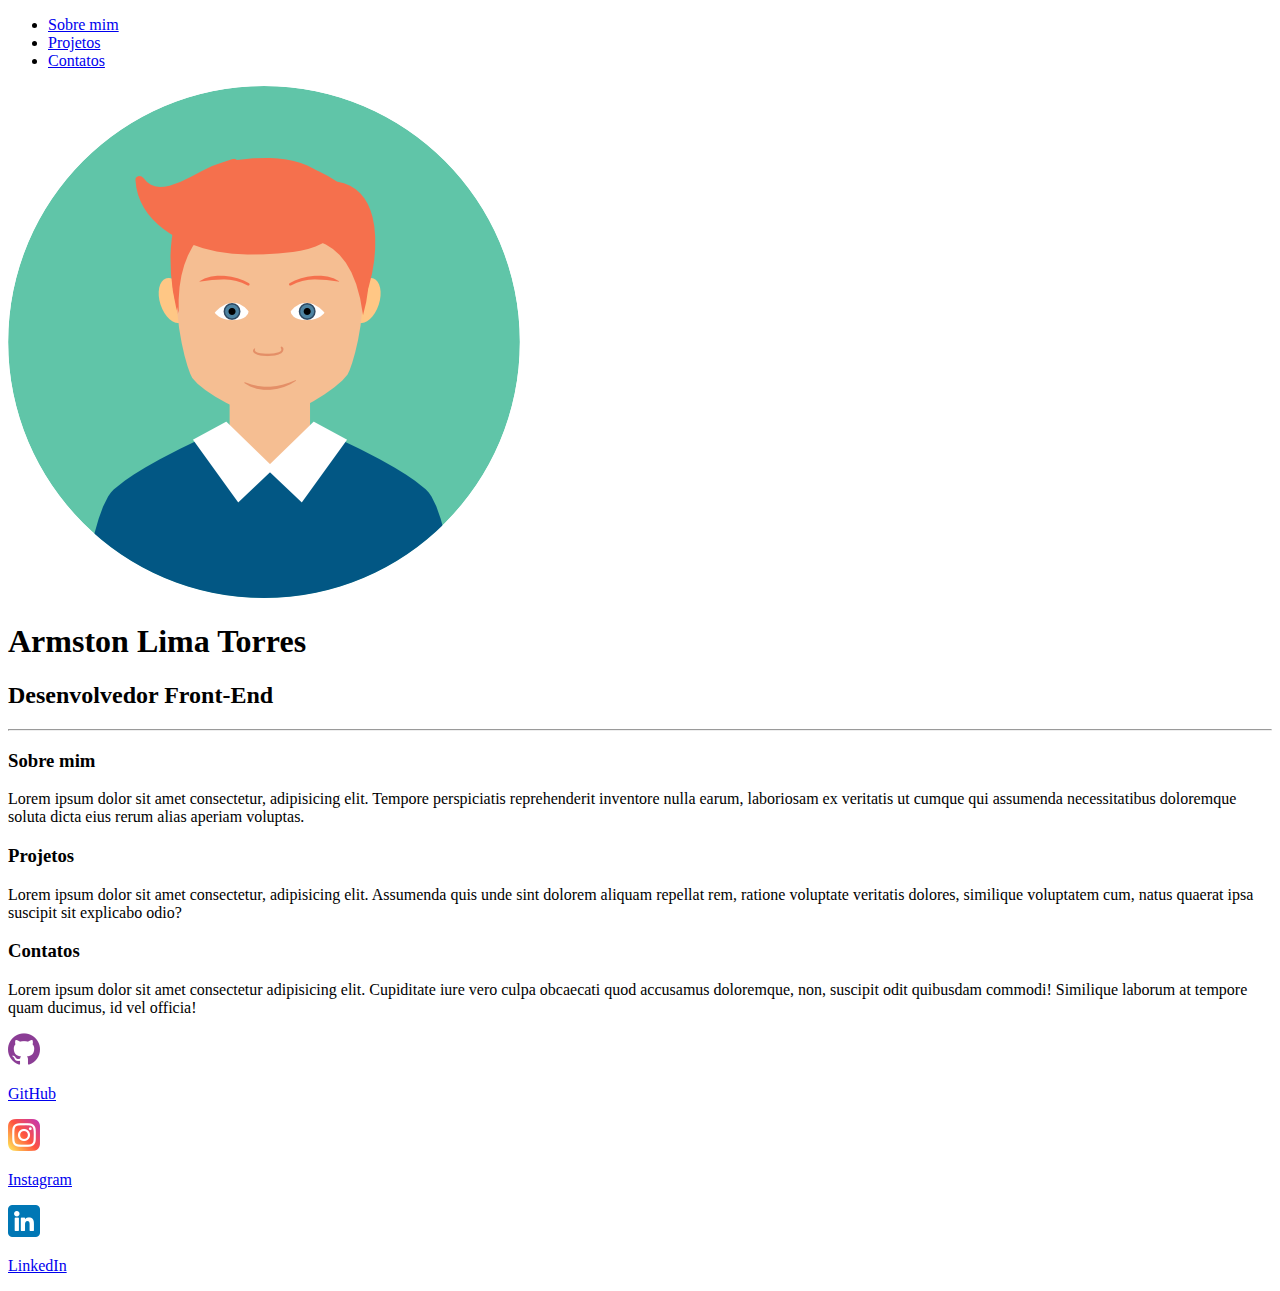
==== index.html @ 2be86035 "Alteração do index" ====
<!DOCTYPE html>
<html lang="pt-br">
<head>
    <meta charset="UTF-8">
    <meta http-equiv="X-UA-Compatible" content="IE=edge">
    <meta name="viewport" content="width=device-width, initial-scale=1.0">
    <link rel="stylesheet" href="index5.css">
    <title>Document</title>
</head>
<body>
    <nav>
        <ul>
            <li><a href="#">Sobre mim</a></li>
            <li><a href="#">Projetos</a></li>
            <li><a href="#">Contatos</a></li>
        </ul>
    </nav>
    <header>
        <div class="center">
            <img src="img/man.png" alt="">
        </div>

        <h1>Armston Lima Torres</h1>
        <h2>Desenvolvedor Front-End</h2>
        <hr>
    </header>
    <main>
        <section>
            <h3>Sobre mim</h3>
            <p>Lorem ipsum dolor sit amet consectetur, adipisicing elit. Tempore perspiciatis reprehenderit inventore nulla earum, laboriosam ex veritatis ut cumque qui assumenda necessitatibus doloremque soluta dicta eius rerum alias aperiam voluptas.</p>
        </section>
        <section>
            <h3>Projetos</h3>
            <p>Lorem ipsum dolor sit amet consectetur, adipisicing elit. Assumenda quis unde sint dolorem aliquam repellat rem, ratione voluptate veritatis dolores, similique voluptatem cum, natus quaerat ipsa suscipit sit explicabo odio?</p>
        </section>
        <section>
            <h3>Contatos</h3>
            <p>Lorem ipsum dolor sit amet consectetur adipisicing elit. Cupiditate iure vero culpa obcaecati quod accusamus doloremque, non, suscipit odit quibusdam commodi! Similique laborum at tempore quam ducimus, id vel officia!</p>
        </section>
    </main>

    <footer>
        <a href="#">
            <img src="img/github-logo.png" alt="">
            <p>GitHub</p>
        </a>
        <a href="#">
            <img src="img/instagram (1).png" alt="">
            <p>Instagram</p>
        </a>
        <a href="#">
            <img src="img/linkedin.png" alt="">
            <p>LinkedIn</p>
        </a>
    </footer>
</body>
</html>
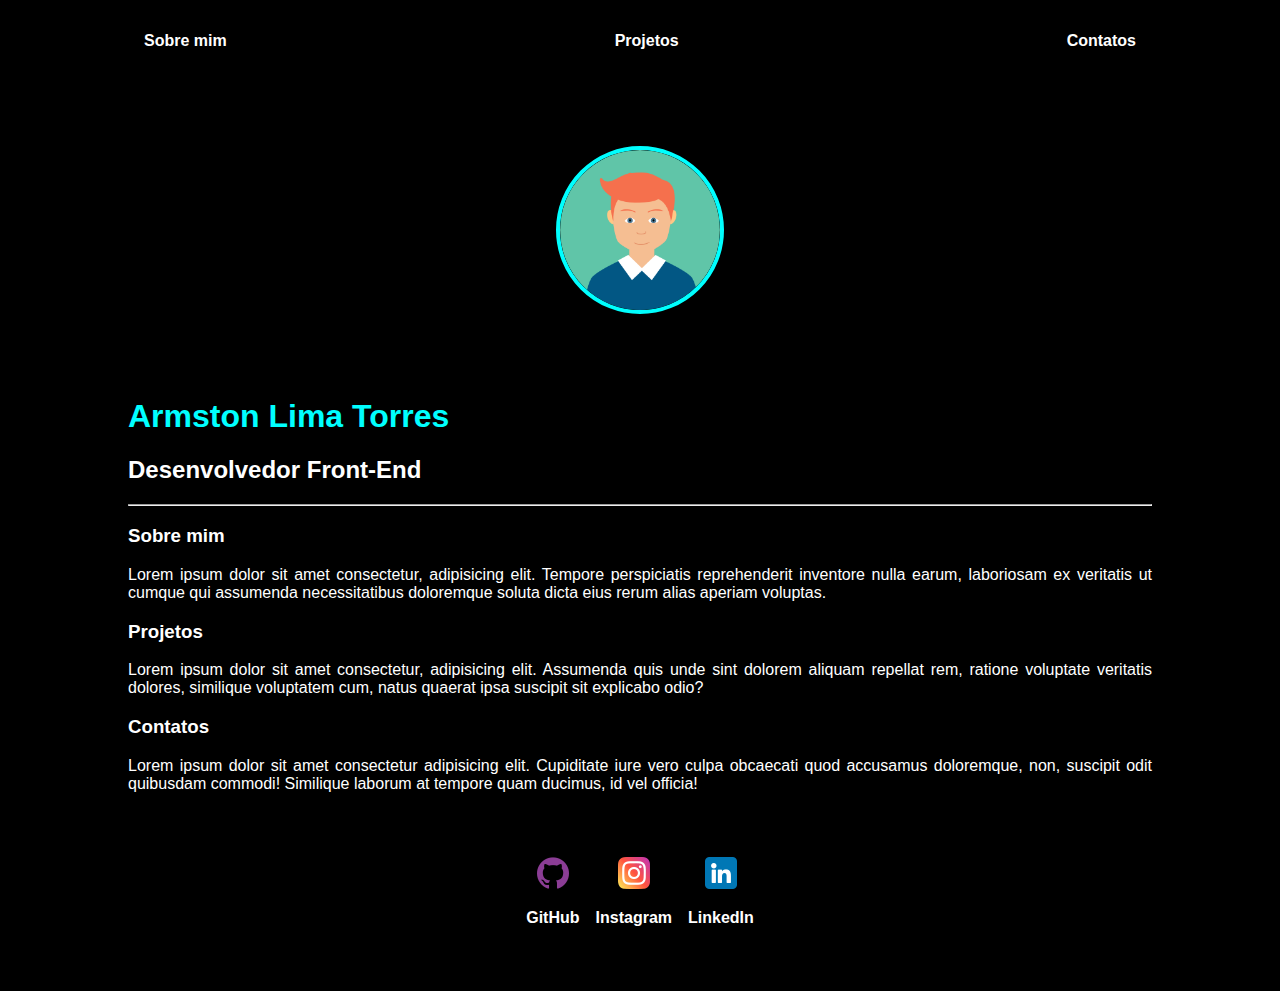
==== commit df1c00d7: "Correção css" ====
--- a/index.html
+++ b/index.html
@@ -4,7 +4,7 @@
     <meta charset="UTF-8">
     <meta http-equiv="X-UA-Compatible" content="IE=edge">
     <meta name="viewport" content="width=device-width, initial-scale=1.0">
-    <link rel="stylesheet" href="index5.css">
+    <link rel="stylesheet" href="css/index5.css">
     <title>Document</title>
 </head>
 <body>
--- a/css/index5.css
+++ b/css/index5.css
@@ -0,0 +1,67 @@
+:root{
+    font-size: 62,5%;
+    color: white;
+}
+
+body{
+    background-color: black;
+    font-family: Arial, Helvetica, sans-serif;
+    width: 80%;
+    margin: 0 auto;
+}
+
+ul{
+    display:flex;
+    justify-content: space-between;
+    align-items: center;
+    list-style: none;
+    padding: 16px;
+}
+
+a{
+    text-decoration: none;
+    color: white;
+}
+
+a:hover{
+    color: aqua;
+}
+
+header img{
+    width: 10rem;
+    min-width: 2rem;
+    border: .3rem solid aqua;
+    border-radius: 50%;
+}
+
+header div{
+    margin: 5rem 0;
+}
+
+.center{
+    text-align: center;
+}
+
+h1{
+    color: aqua;
+}
+
+section p{
+    text-align: justify;
+}
+
+footer{
+    display: flex;
+    justify-content: center;
+    padding: 3rem 0;
+}
+
+footer a{
+    margin: 0 .5rem;
+    text-align: center;
+}
+
+ul, footer{
+    font-weight: bold;
+}
+
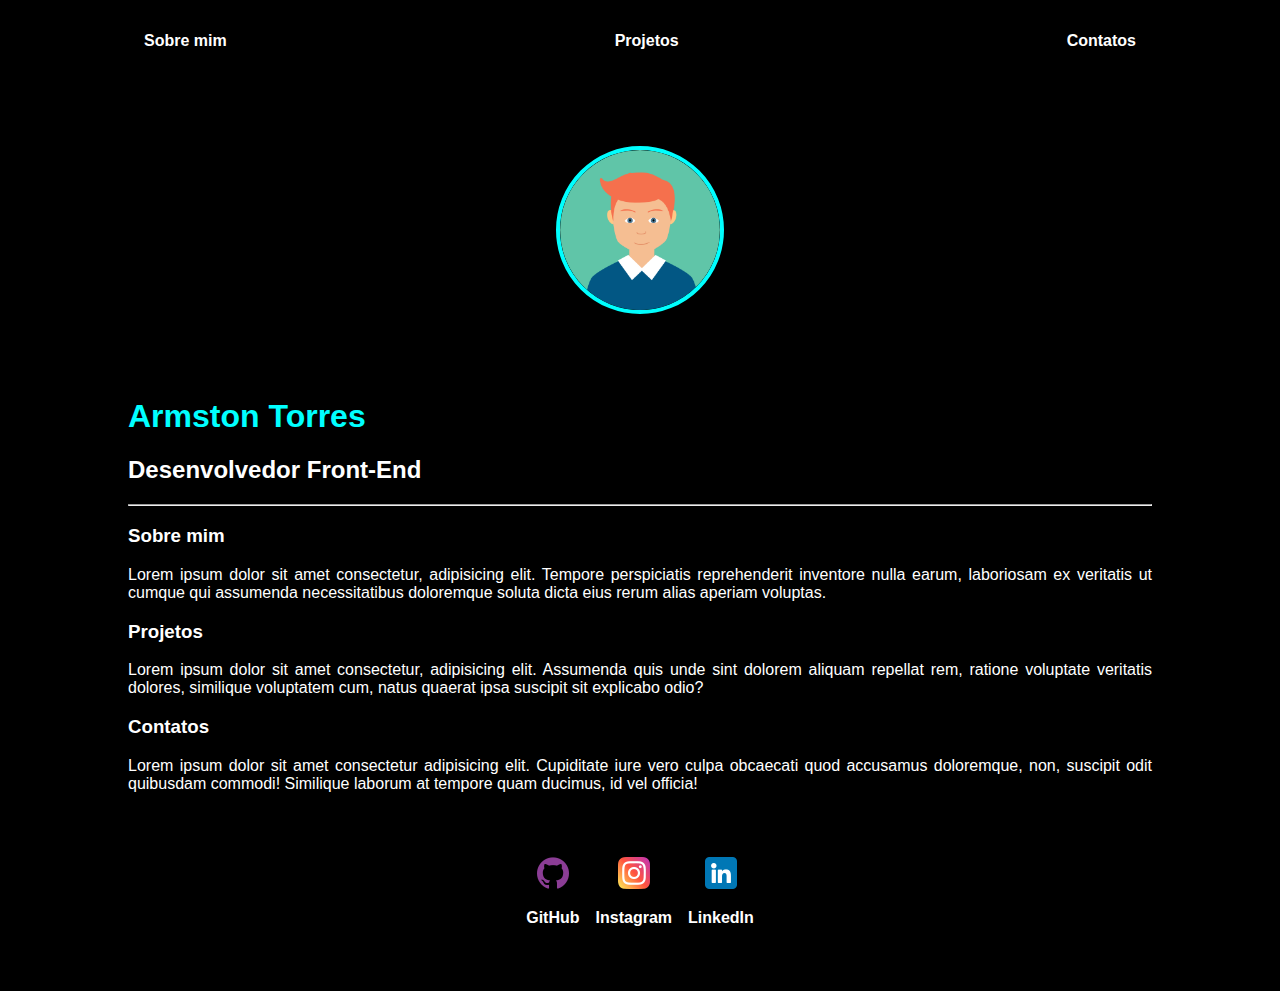
==== commit 32d1e0aa: "Alteração h1" ====
--- a/index.html
+++ b/index.html
@@ -4,8 +4,8 @@
     <meta charset="UTF-8">
     <meta http-equiv="X-UA-Compatible" content="IE=edge">
     <meta name="viewport" content="width=device-width, initial-scale=1.0">
-    <link rel="stylesheet" href="css/index5.css">
-    <title>Document</title>
+    <link rel="stylesheet" href="css/index.css">
+    <title>Armston Torres - Desenvolvedor Front-End</title>
 </head>
 <body>
     <nav>
@@ -20,7 +20,7 @@
             <img src="img/man.png" alt="">
         </div>
 
-        <h1>Armston Lima Torres</h1>
+        <h1>Armston Torres</h1>
         <h2>Desenvolvedor Front-End</h2>
         <hr>
     </header>
@@ -44,7 +44,7 @@
             <img src="img/github-logo.png" alt="">
             <p>GitHub</p>
         </a>
-        <a href="#">
+        <a href="https://www.instagram.com/armston_torres">
             <img src="img/instagram (1).png" alt="">
             <p>Instagram</p>
         </a>
--- a/css/index.css
+++ b/css/index.css
@@ -0,0 +1,67 @@
+:root{
+    font-size: 62,5%;
+    color: white;
+}
+
+body{
+    background-color: black;
+    font-family: Arial, Helvetica, sans-serif;
+    width: 80%;
+    margin: 0 auto;
+}
+
+ul{
+    display:flex;
+    justify-content: space-between;
+    align-items: center;
+    list-style: none;
+    padding: 16px;
+}
+
+a{
+    text-decoration: none;
+    color: white;
+}
+
+a:hover{
+    color: aqua;
+}
+
+header img{
+    width: 10rem;
+    min-width: 2rem;
+    border: .3rem solid aqua;
+    border-radius: 50%;
+}
+
+header div{
+    margin: 5rem 0;
+}
+
+.center{
+    text-align: center;
+}
+
+h1{
+    color: aqua;
+}
+
+section p{
+    text-align: justify;
+}
+
+footer{
+    display: flex;
+    justify-content: center;
+    padding: 3rem 0;
+}
+
+footer a{
+    margin: 0 .5rem;
+    text-align: center;
+}
+
+ul, footer{
+    font-weight: bold;
+}
+
